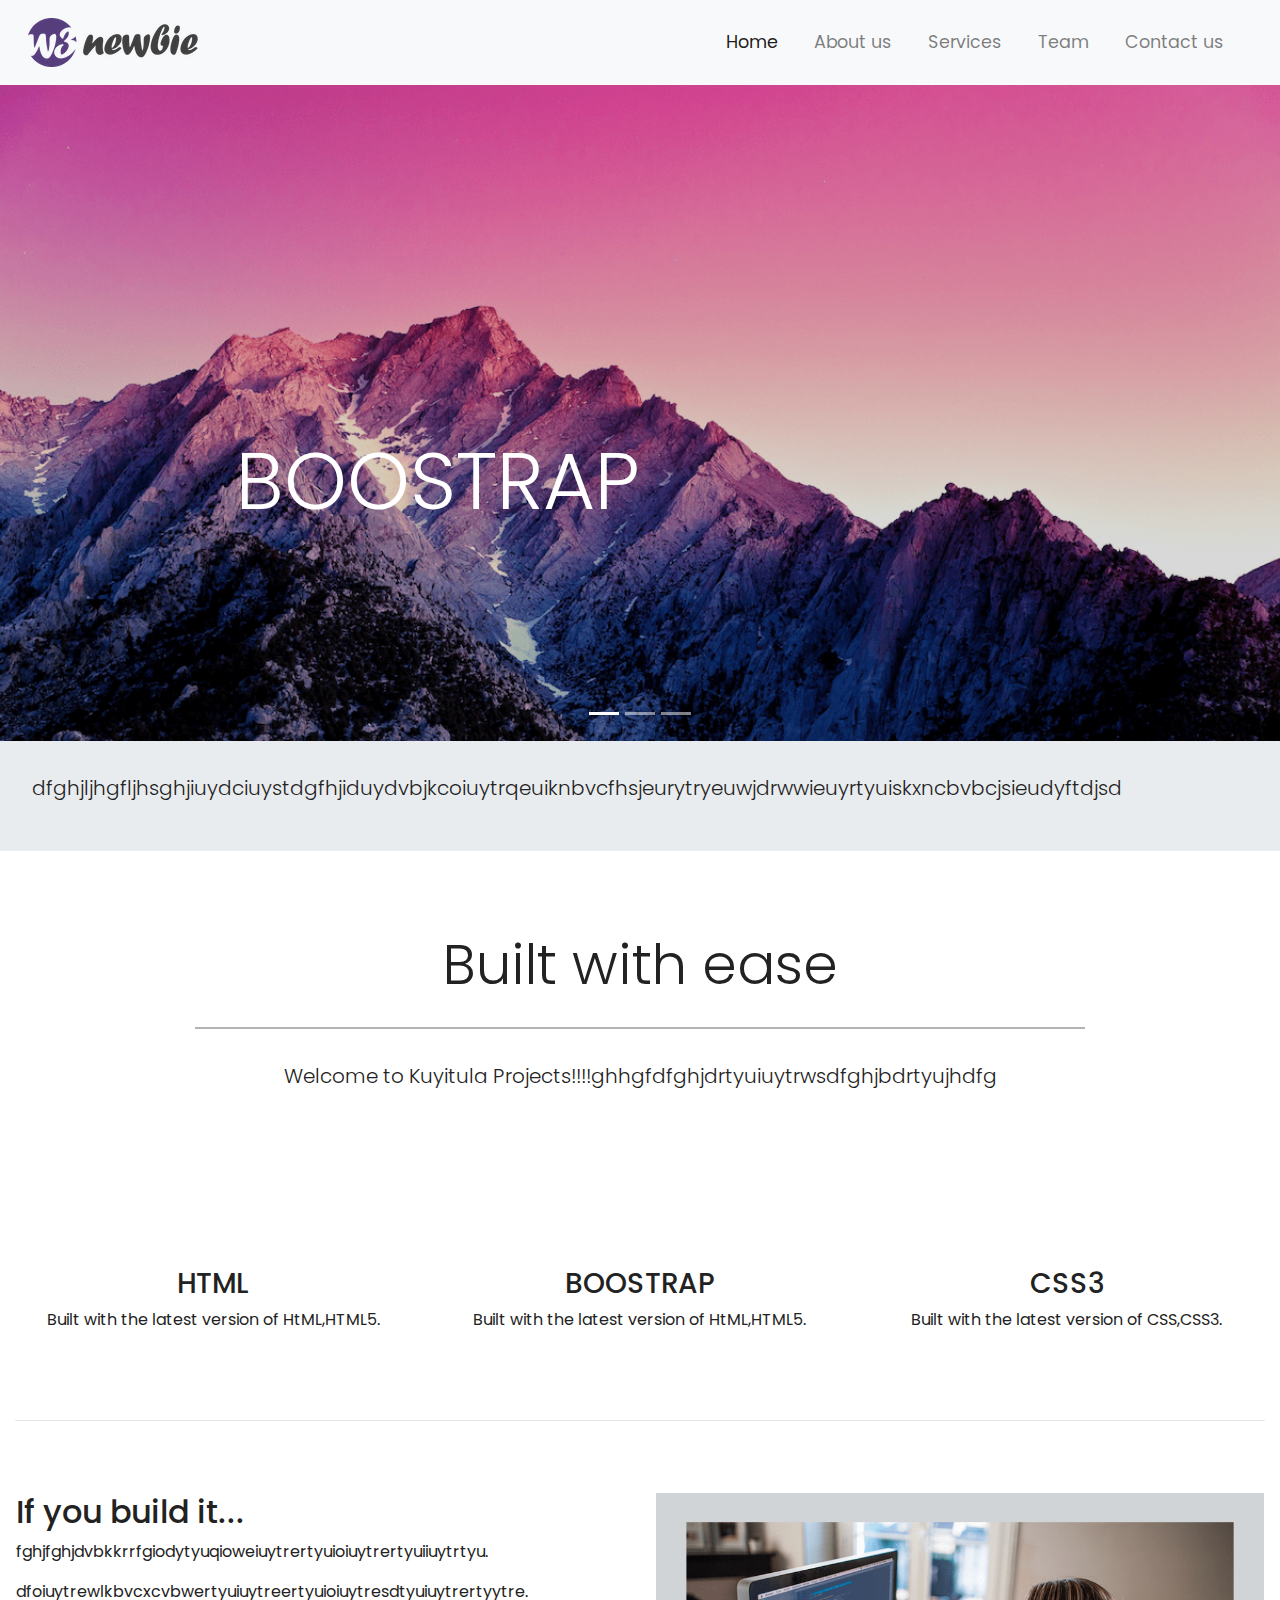
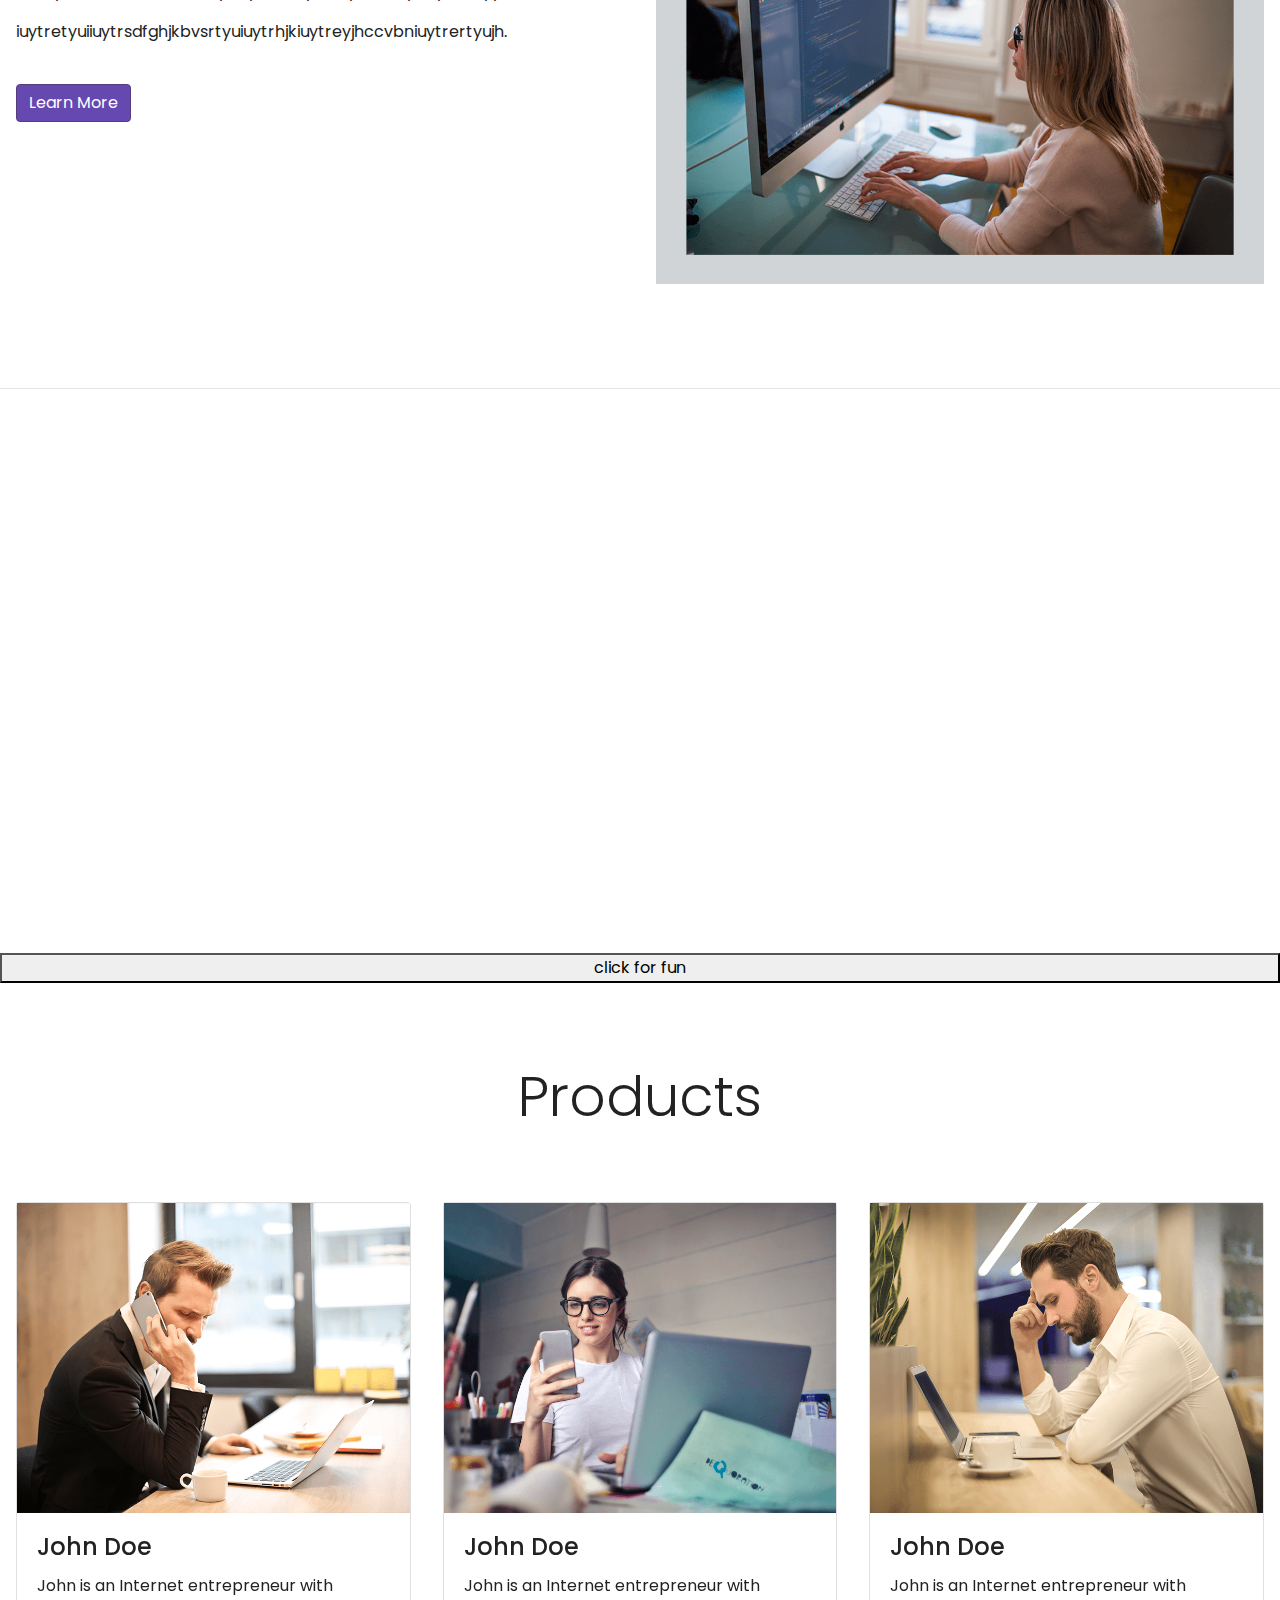
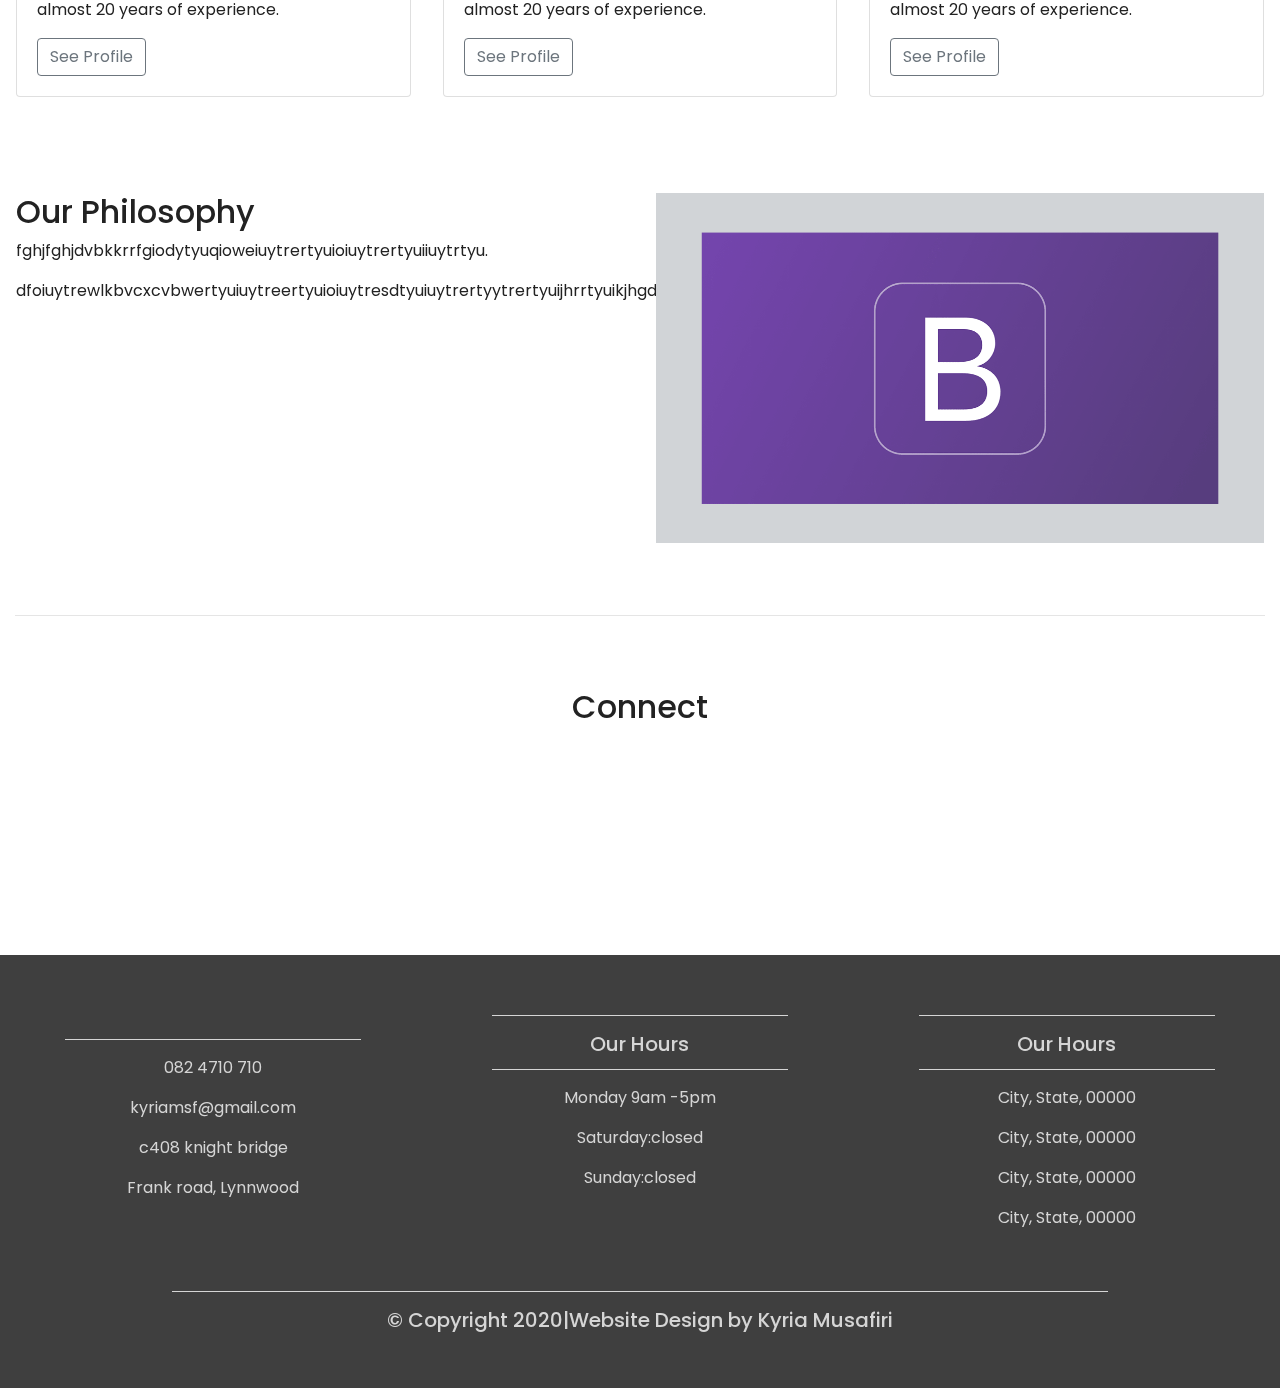
==== index.html @ a7807bbf "Initial commit" ====
<!DOCTYPE html>
<html lang="en">

<head>
    <meta charset="utf-8">
    <meta name="viewport" content="width=device-width, initial-scale=1">
    <title>Complete Bootstrap 4 Website Layout</title>
    <link rel="stylesheet" href="https://maxcdn.bootstrapcdn.com/bootstrap/4.0.0/css/bootstrap.min.css">
    <script src="https://ajax.googleapis.com/ajax/libs/jquery/3.3.1/jquery.min.js"></script>
    <script src="https://cdnjs.cloudflare.com/ajax/libs/popper.js/1.12.9/umd/popper.min.js"></script>
    <script src="https://maxcdn.bootstrapcdn.com/bootstrap/4.0.0/js/bootstrap.min.js"></script>
    <script src="https://use.fontawesome.com/releases/v5.0.8/js/all.js"></script>
    <link href="style.css" rel="stylesheet">
    <link rel="stylesheet" href="https://m.w3newbie.com/you-tube.css">
</head>

<body>

    <!-- Navigation -->
    <nav class="navbar navbar-expand-md navbar-light bg-light sticky-top">
        <div class="container-fluid">
            <a href="#" class="navbar-brand"><img src="img/logo.png"></a>
            <button class="navbar-toggler" type="button" data-toggle="collapse" data-target="#navbarResponsive">
                <span class="navbar-toggler-icon"></span>
            </button>
            <div class="collapse navbar-collapse" id="navbarResponsive">
                <ul class="navbar-nav ml-auto">
                    <li class="nav-item active">
                        <a href="#home" class="nav-link">Home</a>
                    </li>
                    <li class="nav-item">
                        <a href="#about" class="nav-link">About us</a>
                    </li>
                    <li class="nav-item">
                        <a href="#services" class="nav-link">Services</a>
                    </li>
                    <li class="nav-item">
                        <a href="#team" class="nav-link">Team</a>
                    </li>
                    <li class="nav-item">
                        <a href="#contact" class="nav-link">Contact us</a>
                    </li>
                </ul>
            </div>
        </div>
    </nav>

    <!--- Image Slider -->
    <div id="slides" class="carousel slide" data-ride="carousel" id="home">
        <ul class="carousel-indicators">
            <li data-target="#slides" data-slide-to="0" class="active"></li>
            <li data-target="#slides" data-slide-to="1"></li>
            <li data-target="#slides" data-slide-to="2"></li>
        </ul>
        <div class="carousel-inner">
            <div class="carousel-item active">
                <img src="img/background.png" alt="">
                <div class="carousel-caption text-right">
                    <h1 class="display-2">Boostrap</h1>
                </div>
            </div>
            <div class="carousel-item">
                <img src="img/background2.png" alt="">
            </div>
            <div class="carousel-item">
                <img src="img/background3.png" alt="">
            </div>
        </div>
    </div>

    <!--- Jumbotron -->
    <div id="" class="container-fluid">
        <div class="row jumbotron">
            <div class="col-xs-12 col-sm-12 col-md-9 col-lg-9 col-xl-10">
                <p class="lead">dfghjljhgfljhsghjiuydciuystdgfhjiduydvbjkcoiuytrqeuiknbvcfhsjeurytryeuwjdrwwieuyrtyuiskxncbvbcjsieudyftdjsd</p>
            </div>
        </div>
    </div>

    <!--- Welcome Section -->
    <div id="about" class="container-fluid padding">
        <div class="row welcome text-center">
            <div class="col-12">
                <h1 class="display-4">Built with ease</h1>
            </div>
            <hr>
            <div class="col-12">
                <p class="lead">Welcome to Kuyitula Projects!!!!ghhgfdfghjdrtyuiuytrwsdfghjbdrtyujhdfg</p>
            </div>
        </div>
    </div>

    <!--- Three Column Section -->
    <div id="services" class="container-fluid padding">
        <div class="row text-center padding">
            <div class="col-xs-12 col-sm-6 col-md-4">
                <i class="fas fa-code"></i>
                <h3>HTML</h3>
                <p>Built with the latest version of HtML,HTML5.</p>
            </div>
            <div class="col-xs-12 col-sm-6 col-md-4">
                <i class="fas fa-bold"></i>
                <h3>BOOSTRAP</h3>
                <p>Built with the latest version of HtML,HTML5.</p>
            </div>
            <div class="col-sm-12 col-md-4">
                <i class="fab fa-css3"></i>
                <h3>CSS3</h3>
                <p>Built with the latest version of CSS,CSS3.</p>
            </div>
        </div>
        <hr class="my-4">
    </div>

    <!--- Two Column Section -->
    <div class="container-fluid padding">
        <div class="row padding">
            <div class="col-md-12 col-lg-6">
                <h2>If you build it...</h2>
                <p>fghjfghjdvbkkrrfgiodytyuqioweiuytrertyuioiuytrertyuiiuytrtyu.</p>
                <p>dfoiuytrewlkbvcxcvbwertyuiuytreertyuioiuytresdtyuiuytrertyytre.</p>
                <p>iuytretyuiiuytrsdfghjkbvsrtyuiuytrhjkiuytreyjhccvbniuytrertyujh.</p>
                <br>
                <a href="#" class="btn btn-primary">Learn More</a>
            </div>
            <div class="col-lg-6">
                <img src="img/desk.png" alt="" class="img-fluid">
            </div>
        </div>
    </div>
    <hr class="my-4">
    <!--- Fixed background -->

    <figure>
        <div class="fixed-wrap">
            <div id="fixed">

            </div>
        </div>
    </figure>

    <!--- Emoji Section -->
    <button class="fun" data-toggle="collapse" data-target="#emoji">click for fun</button>
    <div id="emoji" class="collapse">
        <div class="container-fluid padding">
            <div class="row text-center">
                <div class="col-sm-6 col-md-3">
                    <img src="img/gif/panda.gif" alt="" class="gif">
                </div>
                <div class="col-sm-6 col-md-3">
                    <img src="img/gif/poo.gif" alt="" class="gif">
                </div>
                <div class="col-sm-6 col-md-3">
                    <img src="img/gif/unicorn.gif" alt="" class="gif">
                </div>
                <div class="col-sm-6 col-md-3">
                    <img src="img/gif/chicken.gif" alt="" class="gif">
                </div>
            </div>
        </div>
    </div>
    <!--- Meet the team -->
    <div class="container-fluid padding">
        <div class="row welcome text-center">
            <div class="col-12">
                <h1 class="display-4">Products</h1>
            </div>
        </div>
    </div>

    <!--- Cards -->
    <div class="container-fluid padding">
        <class class="row padding">
            <div class="col-md-4">
                <div class="card">
                    <img src="img/team1.png" alt="" class="card-imd-top">
                    <div class="card-body">
                        <h4 class="card-title">John Doe</h4>
                        <p class="cardtext">John is an Internet entrepreneur with almost 20 years of experience.</p>
                        <a href="#" class="btn btn-outline-secondary">See Profile</a>
                    </div>
                </div>
            </div>
            <div class="col-md-4">
                <div class="card">
                    <img src="img/team2.png" alt="" class="card-imd-top">
                    <div class="card-body">
                        <h4 class="card-title">John Doe</h4>
                        <p class="cardtext">John is an Internet entrepreneur with almost 20 years of experience.</p>
                        <a href="#" class="btn btn-outline-secondary">See Profile</a>
                    </div>
                </div>
            </div>
            <div class="col-md-4">
                <div class="card">
                    <img src="img/team3.png" alt="" class="card-imd-top">
                    <div class="card-body">
                        <h4 class="card-title">John Doe</h4>
                        <p class="cardtext">John is an Internet entrepreneur with almost 20 years of experience.</p>
                        <a href="#" class="btn btn-outline-secondary">See Profile</a>
                    </div>
                </div>
            </div>
        </class>
    </div>

    <!--- Two Column Section -->
    <div class="container-fluid padding">
        <div class="row padding">
            <div class="col-md-12 col-lg-6">
                <h2>Our Philosophy</h2>
                <p>fghjfghjdvbkkrrfgiodytyuqioweiuytrertyuioiuytrertyuiiuytrtyu.</p>
                <p>dfoiuytrewlkbvcxcvbwertyuiuytreertyuioiuytresdtyuiuytrertyytrertyuijhrrtyuikjhgdfghjkdfghjjhgfddjstyuuytrert.</p>
                <br>

            </div>
            <div class="col-lg-6">
                <img src="img/bootstrap2.png" alt="" class="img-fluid">
            </div>
        </div>
        <hr class="my-4">
    </div>


    <!--- Connect -->
    <div class="container-fluid padding">
        <div class="row text-center padding">
            <div class="col-12">
                <h2>Connect</h2>
            </div>
            <div class="col-12 social padding">

                <a href="#"><i class="fab fa-facebook"></i></a>
                <a href="#"><i class="fab fa-twitter"></i></a>
                <a href="#"><i class="fab fa-google-plus-g"></i></a>
                <a href="#"><i class="fab fa-instagram"></i></a>

            </div>
        </div>
    </div>

    <!--- Footer -->
    <footer>
        <div id="contact" class="container-fluid padding">
            <div class="row text-center">
                <div class="col-md-4">
                    <img src="logo2.png" alt="">
                    <hr class="light">
                    <p>082 4710 710</p>
                    <p>kyriamsf@gmail.com</p>
                    <p>c408 knight bridge</p>
                    <p>Frank road, Lynnwood</p>
                </div>
                <div class="col-md-4">
                    <hr class="light">
                    <h5>Our Hours</h5>
                    <hr class="light">
                    <p>Monday 9am -5pm</p>
                    <p>Saturday:closed</p>
                    <p>Sunday:closed</p>
                </div>

                <div class="col-md-4">
                    <hr class="light">
                    <h5>Our Hours</h5>
                    <hr class="light">
                    <p>City, State, 00000</p>
                    <p>City, State, 00000</p>
                    <p>City, State, 00000</p>
                    <p>City, State, 00000</p>
                </div>
                <div class="col-12">
                    <hr class="light">
                    <h5>&copy; Copyright 2020|Website Design by Kyria Musafiri</h5>
                </div>
            </div>
        </div>
    </footer>
</body>

</html>
---- style.css ----
@import url('https://fonts.googleapis.com/css?family=Poppins:400,500,700');
html,
body {
    height: 100%;
    width: 100;
    font-family: 'Poppins', sans-serif;
    color: #222;
}

.navbar {
    padding: .8rem;
}

.navbar-nav li {
    padding-right: 20px;
}

.nav-link {
    font-size: 1.1em !important;
}

.carousel-inner img {
    width: 100%;
    height: 100%;
}

.carousel-caption {
    position: absolute;
    top: 50%;
    transform: translate(-50%);
}

.carousel-caption h1 {
    font-size: 500%;
    text-transform: uppercase;
    text-shadow: 1px 1px 10x #000;
}

.carousel-caption h3 {
    font-size: 200%;
    font-weight: 500;
    text-shadow: 1px 1px 1px 10px#000;
    padding-bottom: 1rem;
}

.btn-primary {
    background-color: #6648b1;
    border: 1px solid#563d7c;
}

.btn-primary:hover {
    background-color: #563d7c;
    border: 1px solid#563d7c;
}

.jumbotron {
    padding: 1rem;
    border-radius: 0;
}

.padding {
    padding-bottom: 2rem;
}

.welcome {
    width: 75%;
    margin: 0 auto;
    padding-top: 2rem;
}

.welcome hr {
    border-top: 2px solid#b4b4b4;
    width: 95%;
    margin-top: .3em;
    margin-bottom: 1rem;
}

.fa-code {
    color: #e54d26;
}

.fa-bold {
    color: #563d7c;
}

.fa-css3 {
    color: #2163af;
}

.fa-code,
.fa-bold,
.fa-css3 {
    font-size: 4em;
    margin: 1rem;
}

.fun {
    width: 100%;
    margin-bottom: 2rem;
}

.gif {
    max-width: 100%;
}

.social a {
    font-size: 4.5em;
    padding: 3rem;
}

.fa-facebook {
    color: #3b5998;
}

.fa-twitter {
    color: 00aced;
}

.fa-google-plus-g {
    color: #dd4b39;
}

.fa-instagram {
    color: #517fa4;
}

.fa-youtube {
    color: #bb0000;
}


/*---Media Queries --*/

@media (max-width: 992px) {
    .social a {
        font-size: 4em;
        padding: 2rem;
    }
}

@media (max-width: 768px) {
    .carousel-caption {
        top: 45%;
    }
    .carousel-caption h1 {
        font-size: 350%;
    }
    .carousel-caption h3 {
        font-size: 140%;
        font-weight: 400;
        padding-bottom: .2rem;
    }
    .display-4 {
        font-size: 200%;
    }
    .social a {
        font-size: 2.5em;
        padding: 1.2rem;
    }
}

@media (max-width: 576px) {
    .carousel-caption {
        top: 40%;
    }
    .carousel-caption h1 {
        font-size: 250%;
    }
    .carousel-caption h3 {
        font-size: 110%;
    }
    .carousel-indicators {
        display: none;
    }
    .display-4 {
        font-size: 160%;
    }
    .social a {
        font-size: 2em;
        padding: .7rem;
    }
}


/*---Firefox Bug Fix --*/

.carousel-item {
    transition: -webkit-transform 0.5s ease;
    transition: transform 0.5s ease;
    transition: transform 0.5s ease, -webkit-transform 0.5s ease;
    -webkit-backface-visibility: visible;
    backface-visibility: visible;
}


/*--- Fixed Background Image --*/

figure {
    position: relative;
    width: 100%;
    height: 60%;
    margin: 0!important;
}

.fixed-wrap {
    clip: rect(0, auto, auto, 0);
    position: absolute;
    top: 0;
    left: 0;
    width: 100%;
    height: 100%;
}

#fixed {
    background-image: url('img/mac.png');
    position: fixed;
    display: block;
    top: 0;
    left: 0;
    width: 100%;
    height: 100%;
    background-size: cover;
    background-position: center center;
    -webkit-transform: translateZ(0);
    transform: translateZ(0);
    will-change: transform;
}


/*--- Bootstrap Padding Fix --*/

[class*="col-"] {
    padding: 1rem;
}

.fa-facebook:hover,
.fa-twitter:hover,
.fa-google-plus-g:hover,
.fa-instagram:hover,
.fa-youtube:hover {
    color: #d5d5d5;
}

footer {
    background-color: #3f3f3f;
    color: #d5d5d5;
    padding-top: 2rem;
}

hr.light {
    border-top: 1px solid #d5d5d5;
    width: 75%;
    margin-top: .8rem;
    margin-bottom: 1rem;
}

footer a {
    color: #d5d5d5
}

hr.light-100 {
    border-top: 1px solid #d5d5d5;
    width: 75%;
    margin-top: .8rem;
    margin-bottom: 1rem;
}


/*
Extra small (xs) devices (portrait phones, less than 576px)
No media query since this is the default in Bootstrap

Small (sm) devices (landscape phones, 576px and up)
@media (min-width: 576px) { ... }

Medium (md) devices (tablets, 768px and up)
@media (min-width: 768px) { ... }

Large (lg) devices (desktops, 992px and up)
@media (min-width: 992px) { ... }

Extra (xl) large devices (large desktops, 1200px and up)
@media (min-width: 1200px) { ... }
*/
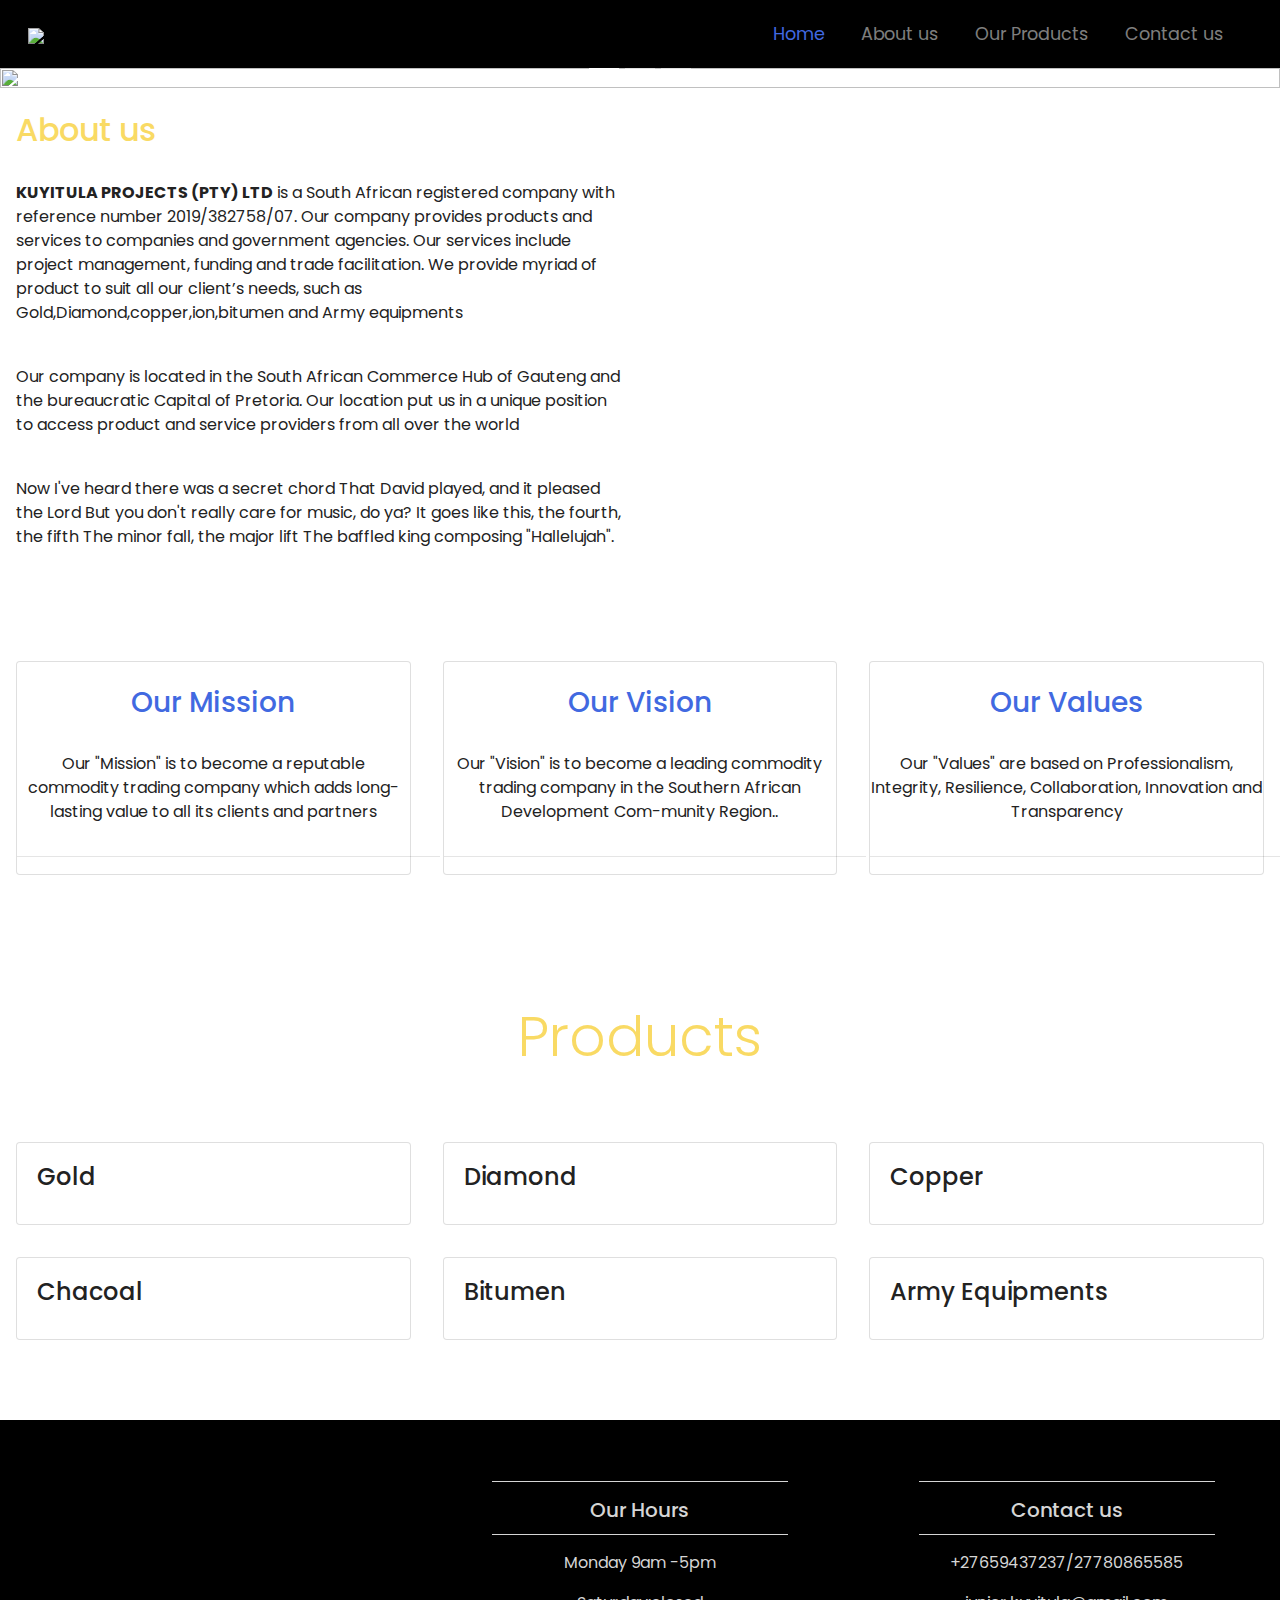
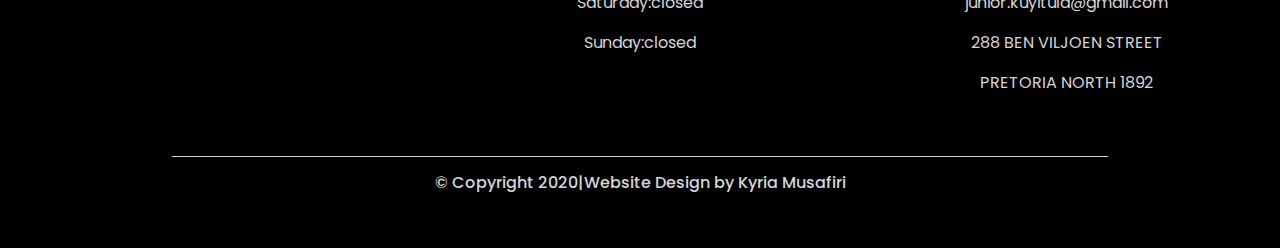
==== commit afab4672: "git push" ====
--- a/index.html
+++ b/index.html
@@ -17,25 +17,22 @@
 <body>
 
     <!-- Navigation -->
-    <nav class="navbar navbar-expand-md navbar-light bg-light sticky-top">
+    <nav class="navbar navbar-expand-md  navbar-dark sticky-top" id="k" >
         <div class="container-fluid">
-            <a href="#" class="navbar-brand"><img src="img/logo.png"></a>
+            <a href="#" class="navbar-brand"><img src="img/logo7.png"></a>
             <button class="navbar-toggler" type="button" data-toggle="collapse" data-target="#navbarResponsive">
                 <span class="navbar-toggler-icon"></span>
             </button>
             <div class="collapse navbar-collapse" id="navbarResponsive">
                 <ul class="navbar-nav ml-auto">
-                    <li class="nav-item active">
-                        <a href="#home" class="nav-link">Home</a>
+                    <li class="nav-item active" >
+                        <a href="#home" id="colo"class="nav-link">Home</a>
                     </li>
                     <li class="nav-item">
                         <a href="#about" class="nav-link">About us</a>
                     </li>
                     <li class="nav-item">
-                        <a href="#services" class="nav-link">Services</a>
-                    </li>
-                    <li class="nav-item">
-                        <a href="#team" class="nav-link">Team</a>
+                        <a href="#product" class="nav-link">Our Products</a>
                     </li>
                     <li class="nav-item">
                         <a href="#contact" class="nav-link">Contact us</a>
@@ -54,116 +51,86 @@
         </ul>
         <div class="carousel-inner">
             <div class="carousel-item active">
-                <img src="img/background.png" alt="">
-                <div class="carousel-caption text-right">
-                    <h1 class="display-2">Boostrap</h1>
-                </div>
+                <img src="img/b6.jpg" alt="">
             </div>
             <div class="carousel-item">
-                <img src="img/background2.png" alt="">
+                <img src="img/b8.jpg" alt="">
             </div>
             <div class="carousel-item">
-                <img src="img/background3.png" alt="">
-            </div>
-        </div>
-    </div>
-
-    <!--- Jumbotron -->
-    <div id="" class="container-fluid">
-        <div class="row jumbotron">
-            <div class="col-xs-12 col-sm-12 col-md-9 col-lg-9 col-xl-10">
-                <p class="lead">dfghjljhgfljhsghjiuydciuystdgfhjiduydvbjkcoiuytrqeuiknbvcfhsjeurytryeuwjdrwwieuyrtyuiskxncbvbcjsieudyftdjsd</p>
-            </div>
-        </div>
-    </div>
-
-    <!--- Welcome Section -->
-    <div id="about" class="container-fluid padding">
+                <img src="img/b11.png" alt="">
+            </div>
+        </div>
+    </div>
+
+
+    <!--- Three Column Section -->
+
+    <!--- Two Column Section -->
+    <div class="container-fluid padding" id="about">
+        <div class="row padding">
+            <div class="col-md-12 col-lg-6">
+                <h2>About us</h2>
+                <br>
+                <p><strong>KUYITULA PROJECTS (PTY) LTD</strong>  is a South African registered company with reference number
+2019/382758/07. Our company provides products and services to companies and government agencies. Our services include
+project management, funding and trade facilitation. We provide myriad of product to suit all our client’s
+needs, such as Gold,Diamond,copper,ion,bitumen and Army equipments </p>
+                <br>
+                <p>Our company is located in the South African Commerce Hub of Gauteng and the bureaucratic Capital of
+Pretoria. Our location put us in a unique position to access product and service providers from all over
+the world</p>
+                <br>
+                <p>Now I've heard there was a secret chord
+That David played, and it pleased the Lord
+But you don't really care for music, do ya?
+It goes like this, the fourth, the fifth
+The minor fall, the major lift
+The baffled king composing "Hallelujah".</p>
+            </div>
+            <div class="col-lg-6">
+                <img src="img/team.png" alt="" class="img-fluid">
+            </div>
+        </div>
+    </div>
+    <div  class="container-fluid padding">
+        <div class="row text-center padding">
+            <div class="col-xs-12 col-sm-6 col-md-4">
+                    <div class="card">
+                           <br>
+                <h3>Our Mission</h3>
+                           <br>
+                <p>Our "Mission" is to become a reputable commodity trading company which adds long-lasting value to all its clients and partners</p>
+            <hr class="col">
+                    </div>
+            </div>
+            <div class="col-xs-12 col-sm-6 col-md-4">
+                <div class="card">
+                    <br>
+                <h3>Our Vision</h3>
+   <br>
+                <p>Our "Vision" is to become a leading commodity trading company in the Southern African Development Com-munity Region..</p>
+                    <hr class="col">
+
+            </div>
+                 </div>
+            <div class="col-sm-12 col-md-4">
+                <div class="card">
+                       <br>
+                <h3>Our Values</h3>
+                       <br>
+                <p>Our "Values" are based on Professionalism, Integrity, Resilience, Collaboration, Innovation and Transparency</p>
+                    <hr class="col">
+            </div>
+                 </div>
+        </div>
+    </div>
+    <!--- Fixed background -->
+
+    <!--- Meet the team -->
+    <div class="container-fluid padding" id="product">
         <div class="row welcome text-center">
             <div class="col-12">
-                <h1 class="display-4">Built with ease</h1>
-            </div>
-            <hr>
-            <div class="col-12">
-                <p class="lead">Welcome to Kuyitula Projects!!!!ghhgfdfghjdrtyuiuytrwsdfghjbdrtyujhdfg</p>
-            </div>
-        </div>
-    </div>
-
-    <!--- Three Column Section -->
-    <div id="services" class="container-fluid padding">
-        <div class="row text-center padding">
-            <div class="col-xs-12 col-sm-6 col-md-4">
-                <i class="fas fa-code"></i>
-                <h3>HTML</h3>
-                <p>Built with the latest version of HtML,HTML5.</p>
-            </div>
-            <div class="col-xs-12 col-sm-6 col-md-4">
-                <i class="fas fa-bold"></i>
-                <h3>BOOSTRAP</h3>
-                <p>Built with the latest version of HtML,HTML5.</p>
-            </div>
-            <div class="col-sm-12 col-md-4">
-                <i class="fab fa-css3"></i>
-                <h3>CSS3</h3>
-                <p>Built with the latest version of CSS,CSS3.</p>
-            </div>
-        </div>
-        <hr class="my-4">
-    </div>
-
-    <!--- Two Column Section -->
-    <div class="container-fluid padding">
-        <div class="row padding">
-            <div class="col-md-12 col-lg-6">
-                <h2>If you build it...</h2>
-                <p>fghjfghjdvbkkrrfgiodytyuqioweiuytrertyuioiuytrertyuiiuytrtyu.</p>
-                <p>dfoiuytrewlkbvcxcvbwertyuiuytreertyuioiuytresdtyuiuytrertyytre.</p>
-                <p>iuytretyuiiuytrsdfghjkbvsrtyuiuytrhjkiuytreyjhccvbniuytrertyujh.</p>
-                <br>
-                <a href="#" class="btn btn-primary">Learn More</a>
-            </div>
-            <div class="col-lg-6">
-                <img src="img/desk.png" alt="" class="img-fluid">
-            </div>
-        </div>
-    </div>
-    <hr class="my-4">
-    <!--- Fixed background -->
-
-    <figure>
-        <div class="fixed-wrap">
-            <div id="fixed">
-
-            </div>
-        </div>
-    </figure>
-
-    <!--- Emoji Section -->
-    <button class="fun" data-toggle="collapse" data-target="#emoji">click for fun</button>
-    <div id="emoji" class="collapse">
-        <div class="container-fluid padding">
-            <div class="row text-center">
-                <div class="col-sm-6 col-md-3">
-                    <img src="img/gif/panda.gif" alt="" class="gif">
-                </div>
-                <div class="col-sm-6 col-md-3">
-                    <img src="img/gif/poo.gif" alt="" class="gif">
-                </div>
-                <div class="col-sm-6 col-md-3">
-                    <img src="img/gif/unicorn.gif" alt="" class="gif">
-                </div>
-                <div class="col-sm-6 col-md-3">
-                    <img src="img/gif/chicken.gif" alt="" class="gif">
-                </div>
-            </div>
-        </div>
-    </div>
-    <!--- Meet the team -->
-    <div class="container-fluid padding">
-        <div class="row welcome text-center">
-            <div class="col-12">
-                <h1 class="display-4">Products</h1>
+                <h3 class="display-4">Products</h3>
             </div>
         </div>
     </div>
@@ -173,70 +140,53 @@
         <class class="row padding">
             <div class="col-md-4">
                 <div class="card">
-                    <img src="img/team1.png" alt="" class="card-imd-top">
-                    <div class="card-body">
-                        <h4 class="card-title">John Doe</h4>
-                        <p class="cardtext">John is an Internet entrepreneur with almost 20 years of experience.</p>
-                        <a href="#" class="btn btn-outline-secondary">See Profile</a>
-                    </div>
-                </div>
-            </div>
-            <div class="col-md-4">
-                <div class="card">
-                    <img src="img/team2.png" alt="" class="card-imd-top">
-                    <div class="card-body">
-                        <h4 class="card-title">John Doe</h4>
-                        <p class="cardtext">John is an Internet entrepreneur with almost 20 years of experience.</p>
-                        <a href="#" class="btn btn-outline-secondary">See Profile</a>
-                    </div>
-                </div>
-            </div>
-            <div class="col-md-4">
-                <div class="card">
-                    <img src="img/team3.png" alt="" class="card-imd-top">
-                    <div class="card-body">
-                        <h4 class="card-title">John Doe</h4>
-                        <p class="cardtext">John is an Internet entrepreneur with almost 20 years of experience.</p>
-                        <a href="#" class="btn btn-outline-secondary">See Profile</a>
+                    <img src="img/gold.jpg" alt="" class="card-imd-top">
+                    <div class="card-body">
+                        <h4 class="card-title">Gold</h4>
+                    </div>
+                </div>
+            </div>
+            <div class="col-md-4">
+                <div class="card">
+                    <img src="img/diamond1.jpg" alt="" class="card-imd-top">
+                    <div class="card-body">
+                        <h4 class="card-title">Diamond</h4>
+                    </div>
+                </div>
+            </div>
+            <div class="col-md-4">
+                <div class="card">
+                    <img src="img/copper1.jpg" alt="" class="card-imd-top">
+                    <div class="card-body">
+                        <h4 class="card-title">Copper</h4>
+                    </div>
+                </div>
+            </div>
+            <div class="col-md-4">
+                <div class="card">
+                    <img src="img/chacoal1.jpg" alt="" class="card-imd-top">
+                    <div class="card-body">
+                        <h4 class="card-title">Chacoal</h4>
+                    </div>
+                </div>
+            </div>
+            <div class="col-md-4">
+                <div class="card">
+                    <img src="img/bitume1.jpg" alt="" class="card-imd-top">
+                    <div class="card-body">
+                        <h4 class="card-title">Bitumen</h4>
+                    </div>
+                </div>
+            </div>
+            <div class="col-md-4">
+                <div class="card">
+                    <img src="img/army6.png" alt="" class="card-imd-top">
+                    <div class="card-body">
+                        <h4 class="card-title">Army Equipments</h4>
                     </div>
                 </div>
             </div>
         </class>
-    </div>
-
-    <!--- Two Column Section -->
-    <div class="container-fluid padding">
-        <div class="row padding">
-            <div class="col-md-12 col-lg-6">
-                <h2>Our Philosophy</h2>
-                <p>fghjfghjdvbkkrrfgiodytyuqioweiuytrertyuioiuytrertyuiiuytrtyu.</p>
-                <p>dfoiuytrewlkbvcxcvbwertyuiuytreertyuioiuytresdtyuiuytrertyytrertyuijhrrtyuikjhgdfghjkdfghjjhgfddjstyuuytrert.</p>
-                <br>
-
-            </div>
-            <div class="col-lg-6">
-                <img src="img/bootstrap2.png" alt="" class="img-fluid">
-            </div>
-        </div>
-        <hr class="my-4">
-    </div>
-
-
-    <!--- Connect -->
-    <div class="container-fluid padding">
-        <div class="row text-center padding">
-            <div class="col-12">
-                <h2>Connect</h2>
-            </div>
-            <div class="col-12 social padding">
-
-                <a href="#"><i class="fab fa-facebook"></i></a>
-                <a href="#"><i class="fab fa-twitter"></i></a>
-                <a href="#"><i class="fab fa-google-plus-g"></i></a>
-                <a href="#"><i class="fab fa-instagram"></i></a>
-
-            </div>
-        </div>
     </div>
 
     <!--- Footer -->
@@ -244,12 +194,10 @@
         <div id="contact" class="container-fluid padding">
             <div class="row text-center">
                 <div class="col-md-4">
-                    <img src="logo2.png" alt="">
-                    <hr class="light">
-                    <p>082 4710 710</p>
-                    <p>kyriamsf@gmail.com</p>
-                    <p>c408 knight bridge</p>
-                    <p>Frank road, Lynnwood</p>
+             <img src="img/logo7.png" alt="">
+
+
+
                 </div>
                 <div class="col-md-4">
                     <hr class="light">
@@ -262,16 +210,17 @@
 
                 <div class="col-md-4">
                     <hr class="light">
-                    <h5>Our Hours</h5>
-                    <hr class="light">
-                    <p>City, State, 00000</p>
-                    <p>City, State, 00000</p>
-                    <p>City, State, 00000</p>
-                    <p>City, State, 00000</p>
+                    <h5>Contact us</h5>
+                    <hr class="light">
+                    <p>+27659437237/27780865585</p>
+                    <p>junior.kuyitula@gmail.com</p>
+                    <p>288 BEN VILJOEN STREET</p>
+                    <p>PRETORIA NORTH 1892</p>
+
                 </div>
                 <div class="col-12">
                     <hr class="light">
-                    <h5>&copy; Copyright 2020|Website Design by Kyria Musafiri</h5>
+                    <h6>&copy; Copyright 2020|Website Design by Kyria Musafiri</h6>
                 </div>
             </div>
         </div>
--- a/style.css
+++ b/style.css
@@ -17,7 +17,16 @@
 
 .nav-link {
     font-size: 1.1em !important;
-}
+    color:white;
+}
+.nav-link.active,
+.nav-link:hover{
+color:#f9da64}
+
+#colo{
+color:#4169E1;
+}
+
 
 .carousel-inner img {
     width: 100%;
@@ -43,15 +52,6 @@
     padding-bottom: 1rem;
 }
 
-.btn-primary {
-    background-color: #6648b1;
-    border: 1px solid#563d7c;
-}
-
-.btn-primary:hover {
-    background-color: #563d7c;
-    border: 1px solid#563d7c;
-}
 
 .jumbotron {
     padding: 1rem;
@@ -242,7 +242,7 @@
 }
 
 footer {
-    background-color: #3f3f3f;
+    background-color:black;
     color: #d5d5d5;
     padding-top: 2rem;
 }
@@ -265,7 +265,28 @@
     margin-bottom: 1rem;
 }
 
-
+.card h3{
+color:	#4169E1;
+}
+#k{
+background-color:black;
+}
+.nav-item{
+color:white;
+}
+.col-md-12 h2{
+color:#f9da64;
+}
+.f{
+background-color:#f9da64;
+}
+.display-4{
+color:#f9da64;
+}
+.navbar-toggler-icon{
+background color:white;
+}
+.navbar-toggler { border-color: #008000; }
 /*
 Extra small (xs) devices (portrait phones, less than 576px)
 No media query since this is the default in Bootstrap
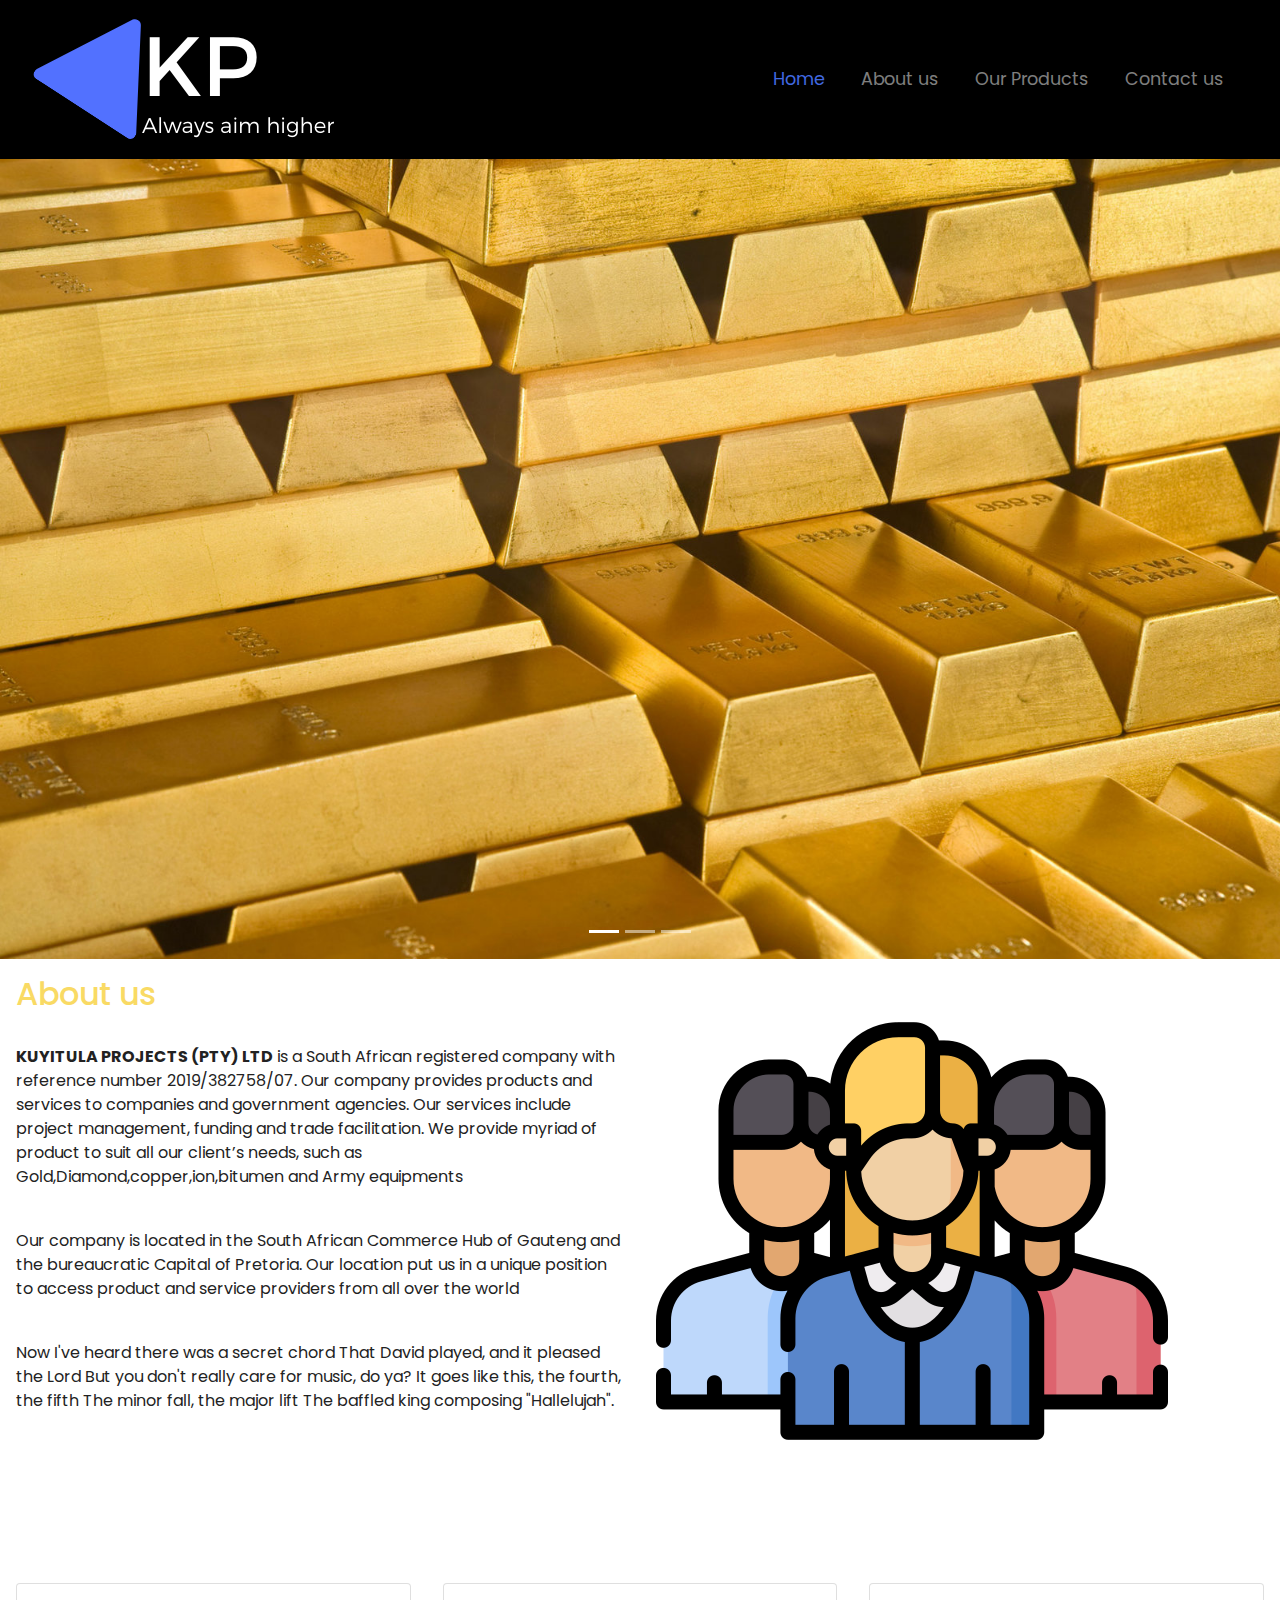
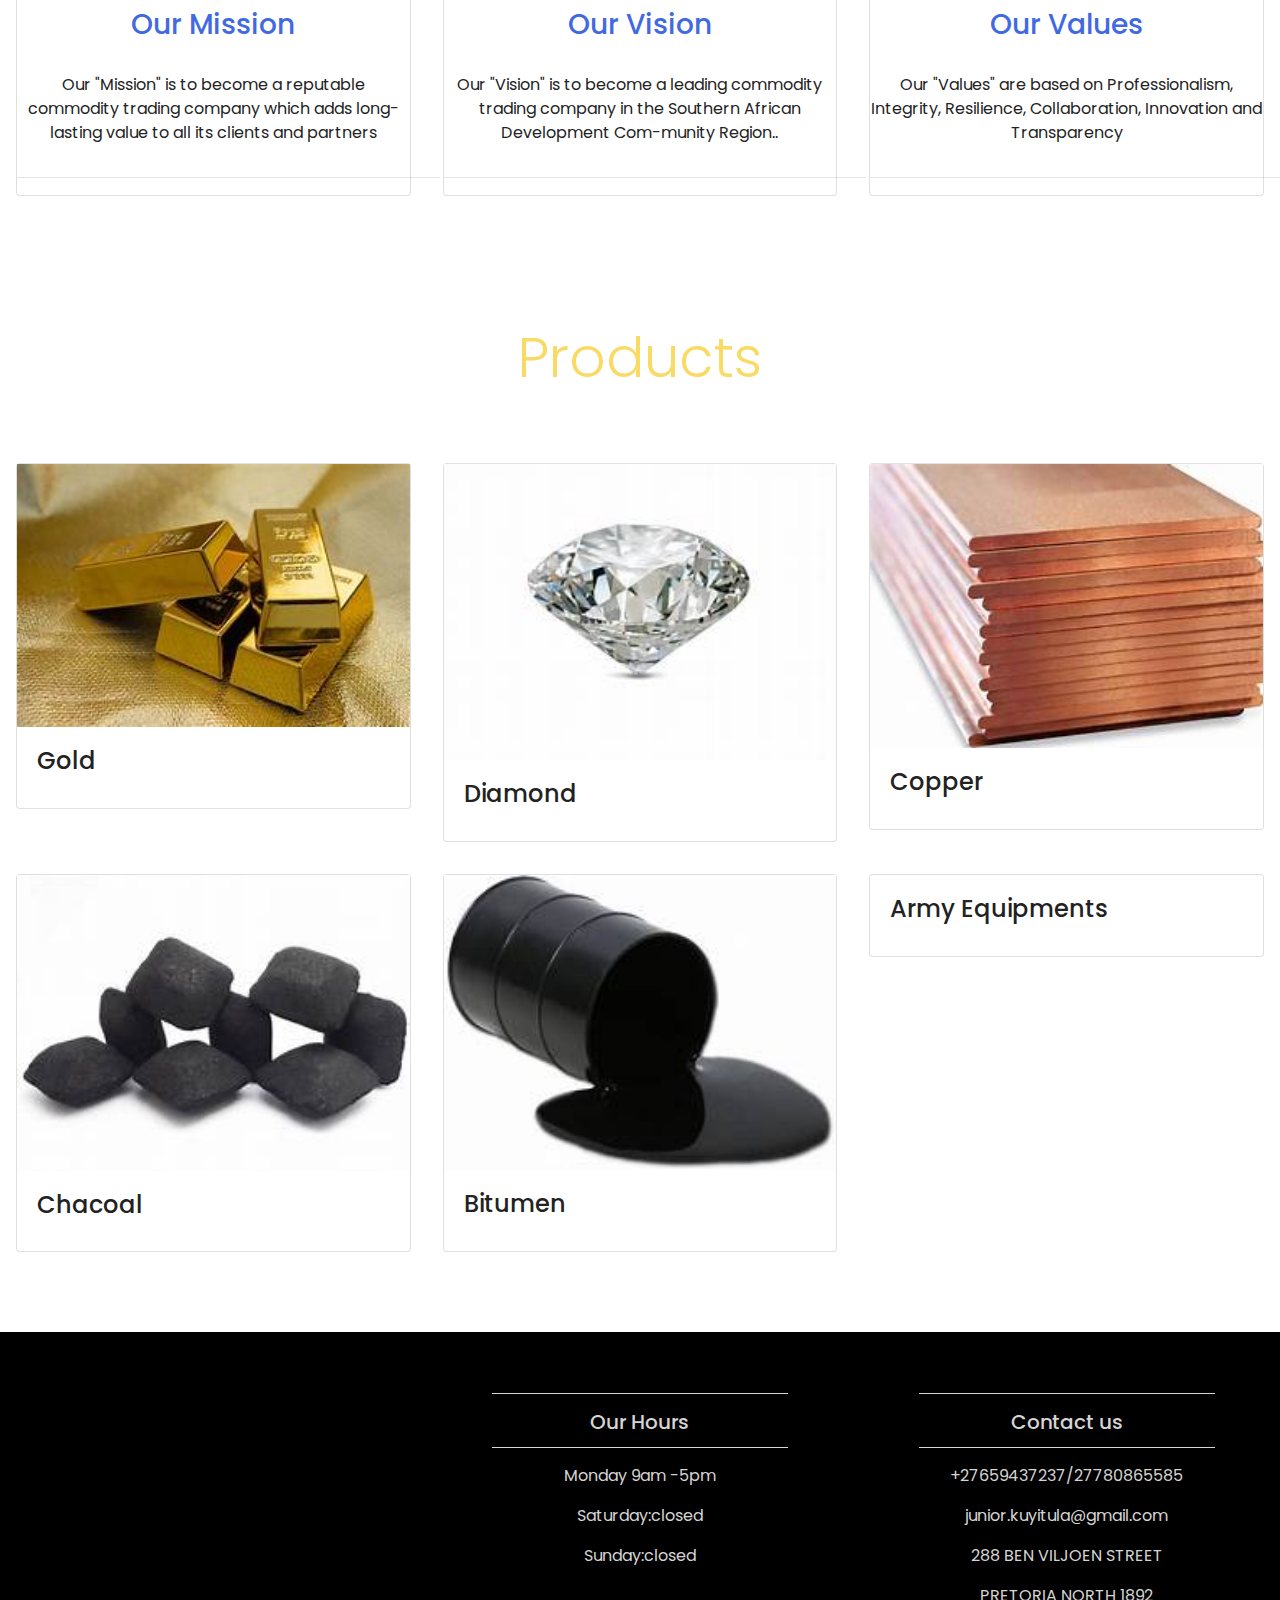
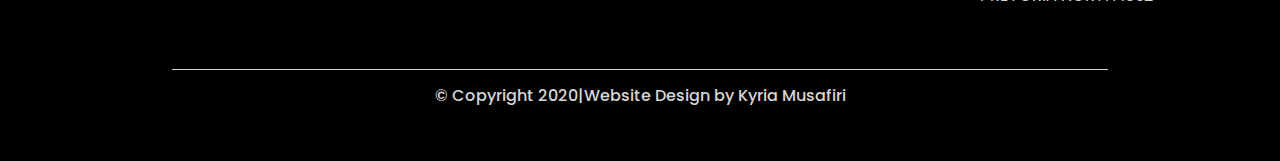
==== commit f30330c5: "first commit" ====
--- a/index.html
+++ b/index.html
@@ -19,7 +19,7 @@
     <!-- Navigation -->
     <nav class="navbar navbar-expand-md  navbar-dark sticky-top" id="k" >
         <div class="container-fluid">
-            <a href="#" class="navbar-brand"><img src="img/logo7.png"></a>
+            <a href="#" class="navbar-brand"><img src="img/logo7.PNG"></a>
             <button class="navbar-toggler" type="button" data-toggle="collapse" data-target="#navbarResponsive">
                 <span class="navbar-toggler-icon"></span>
             </button>
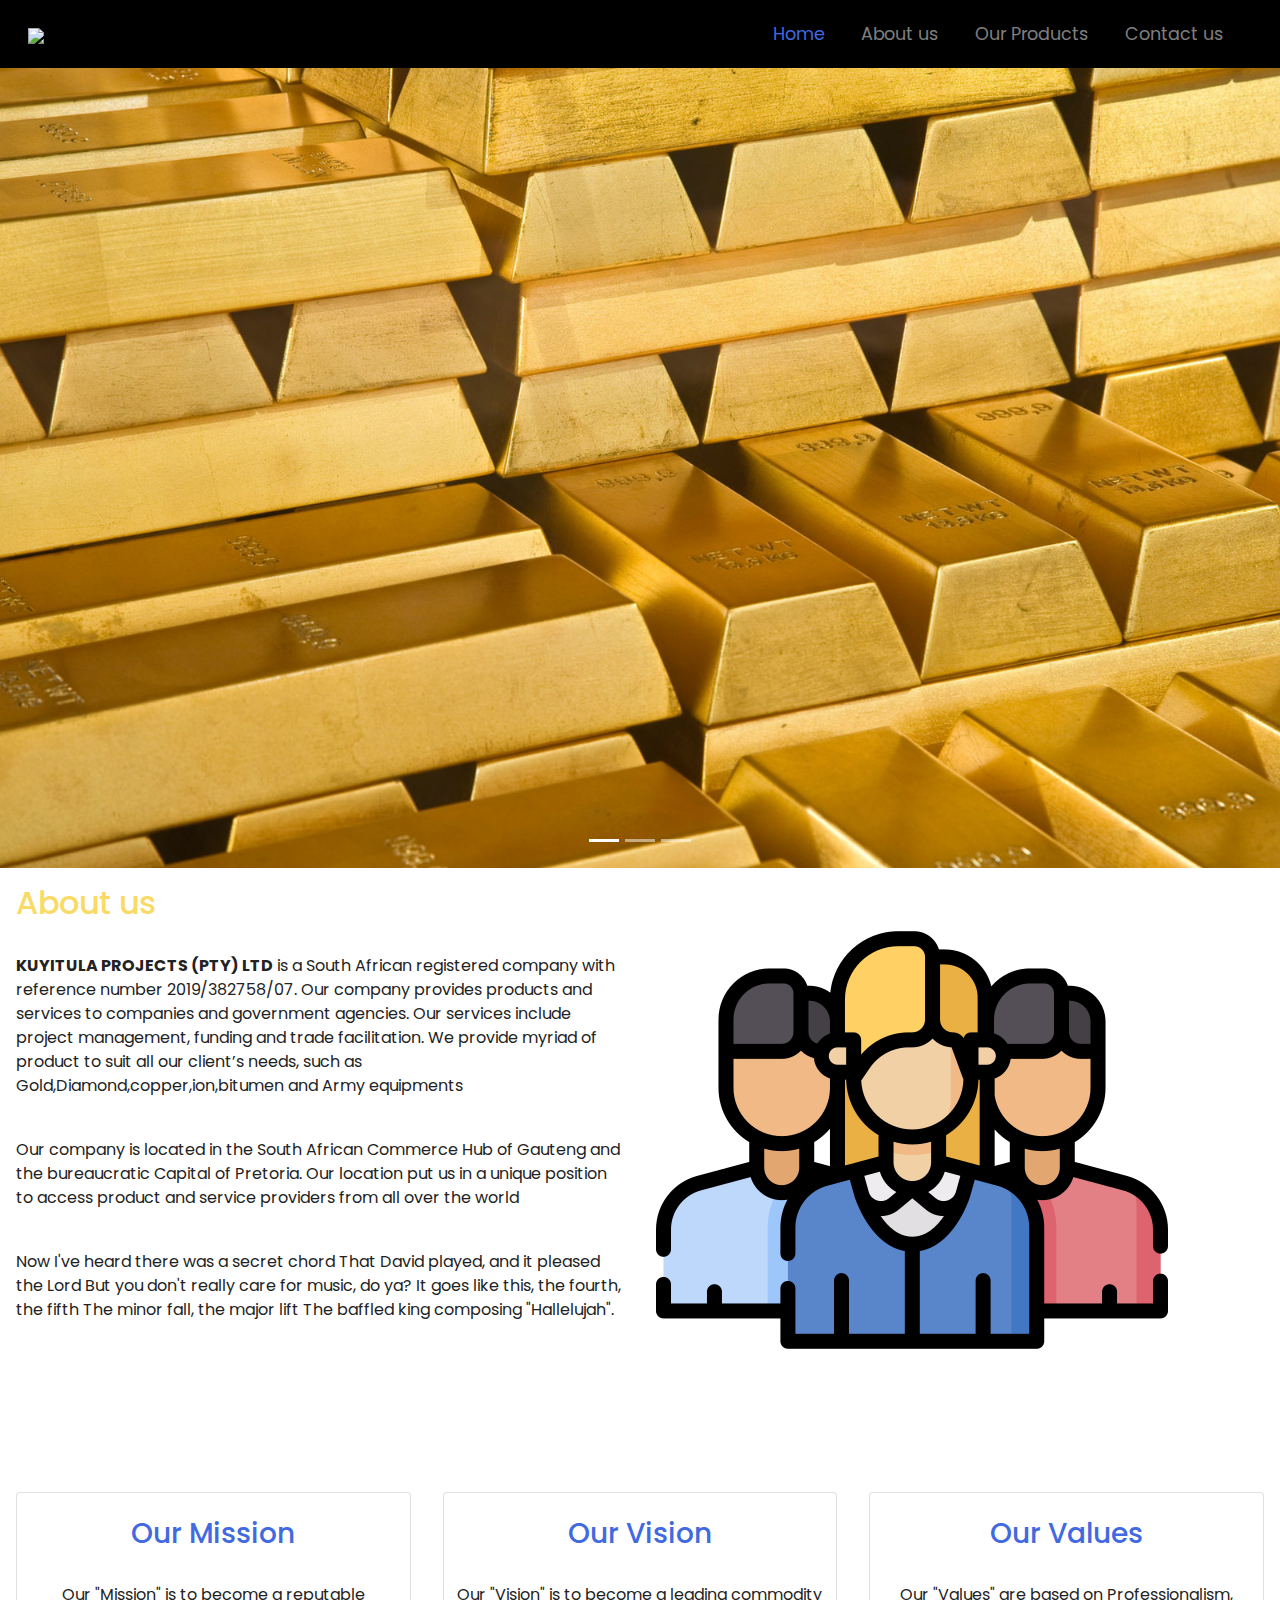
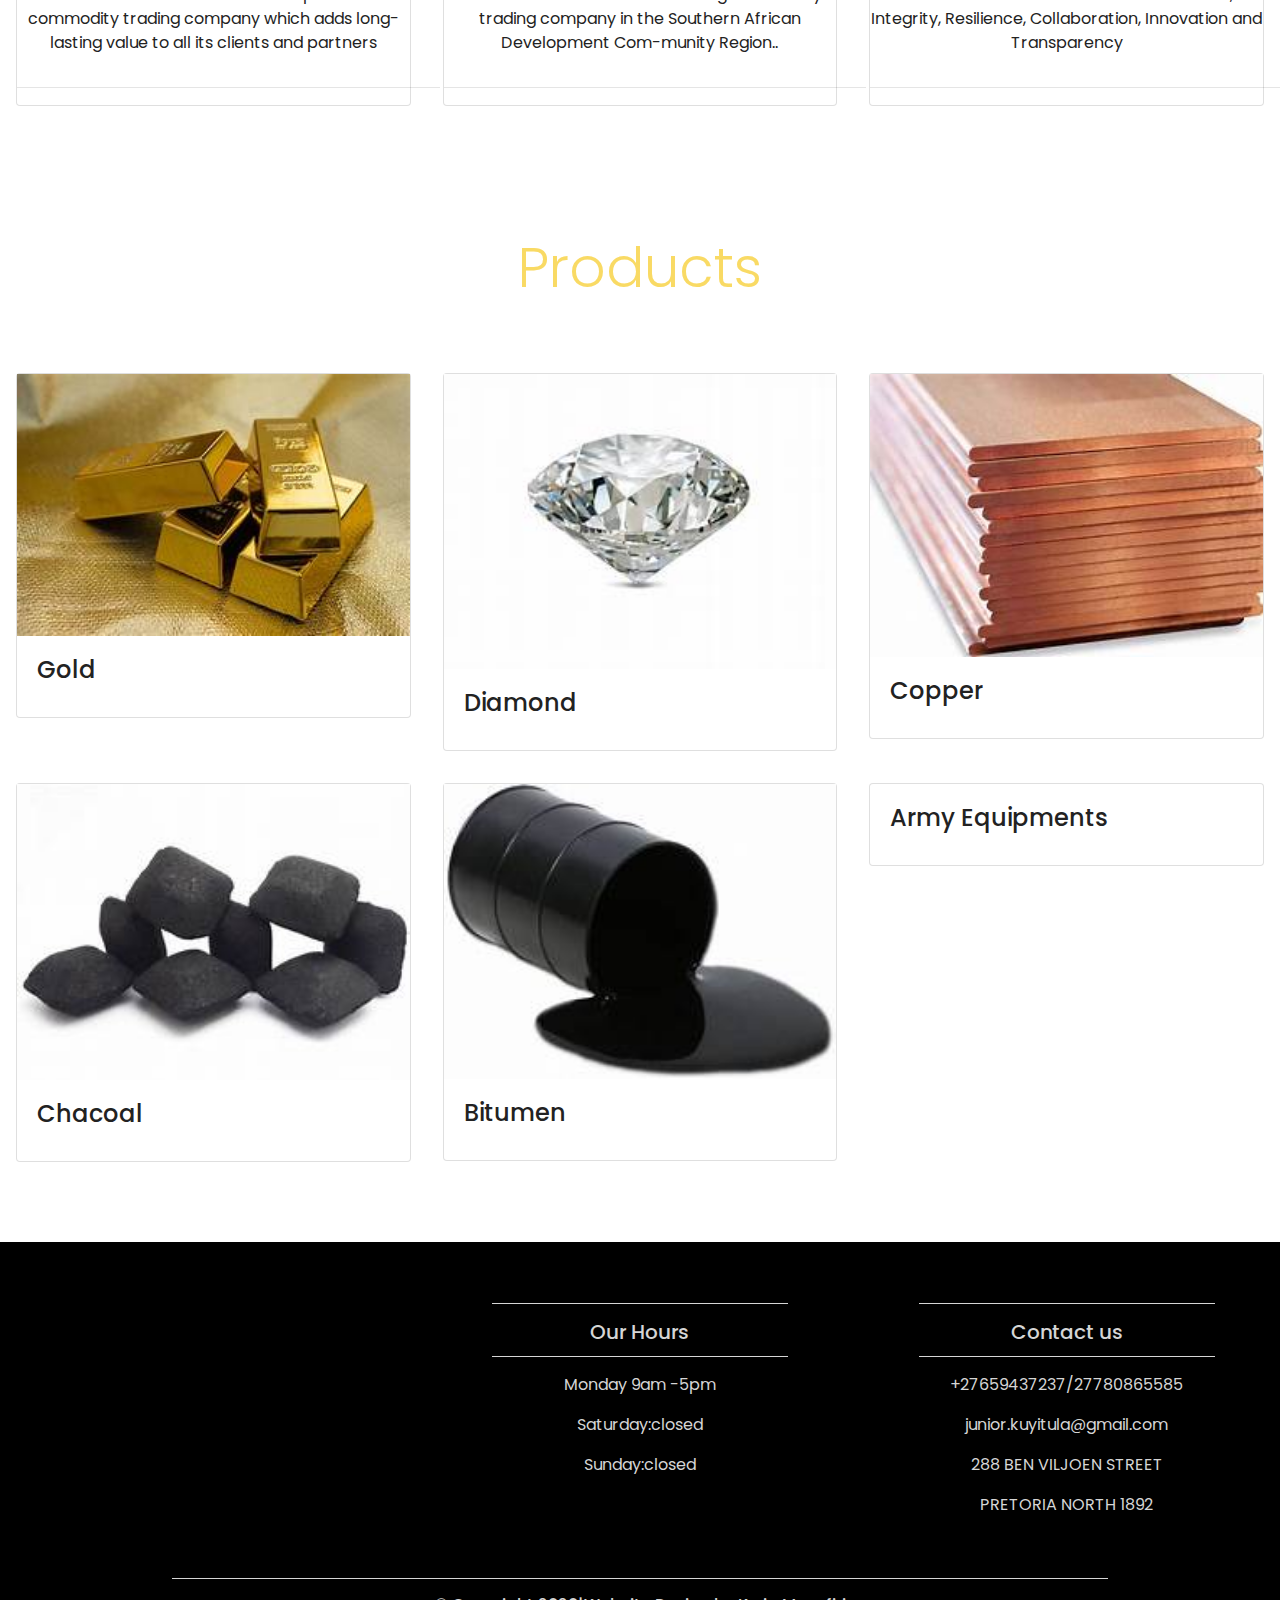
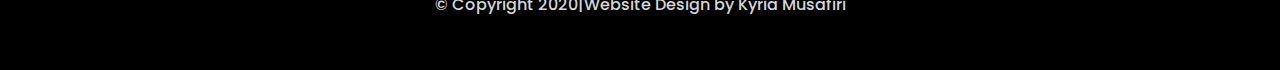
==== commit beeb83e9: "first commit" ====
--- a/index.html
+++ b/index.html
@@ -19,7 +19,7 @@
     <!-- Navigation -->
     <nav class="navbar navbar-expand-md  navbar-dark sticky-top" id="k" >
         <div class="container-fluid">
-            <a href="#" class="navbar-brand"><img src="img/logo7.PNG"></a>
+            <a href="#" class="navbar-brand"><img src="img/logo.PNG"></a>
             <button class="navbar-toggler" type="button" data-toggle="collapse" data-target="#navbarResponsive">
                 <span class="navbar-toggler-icon"></span>
             </button>
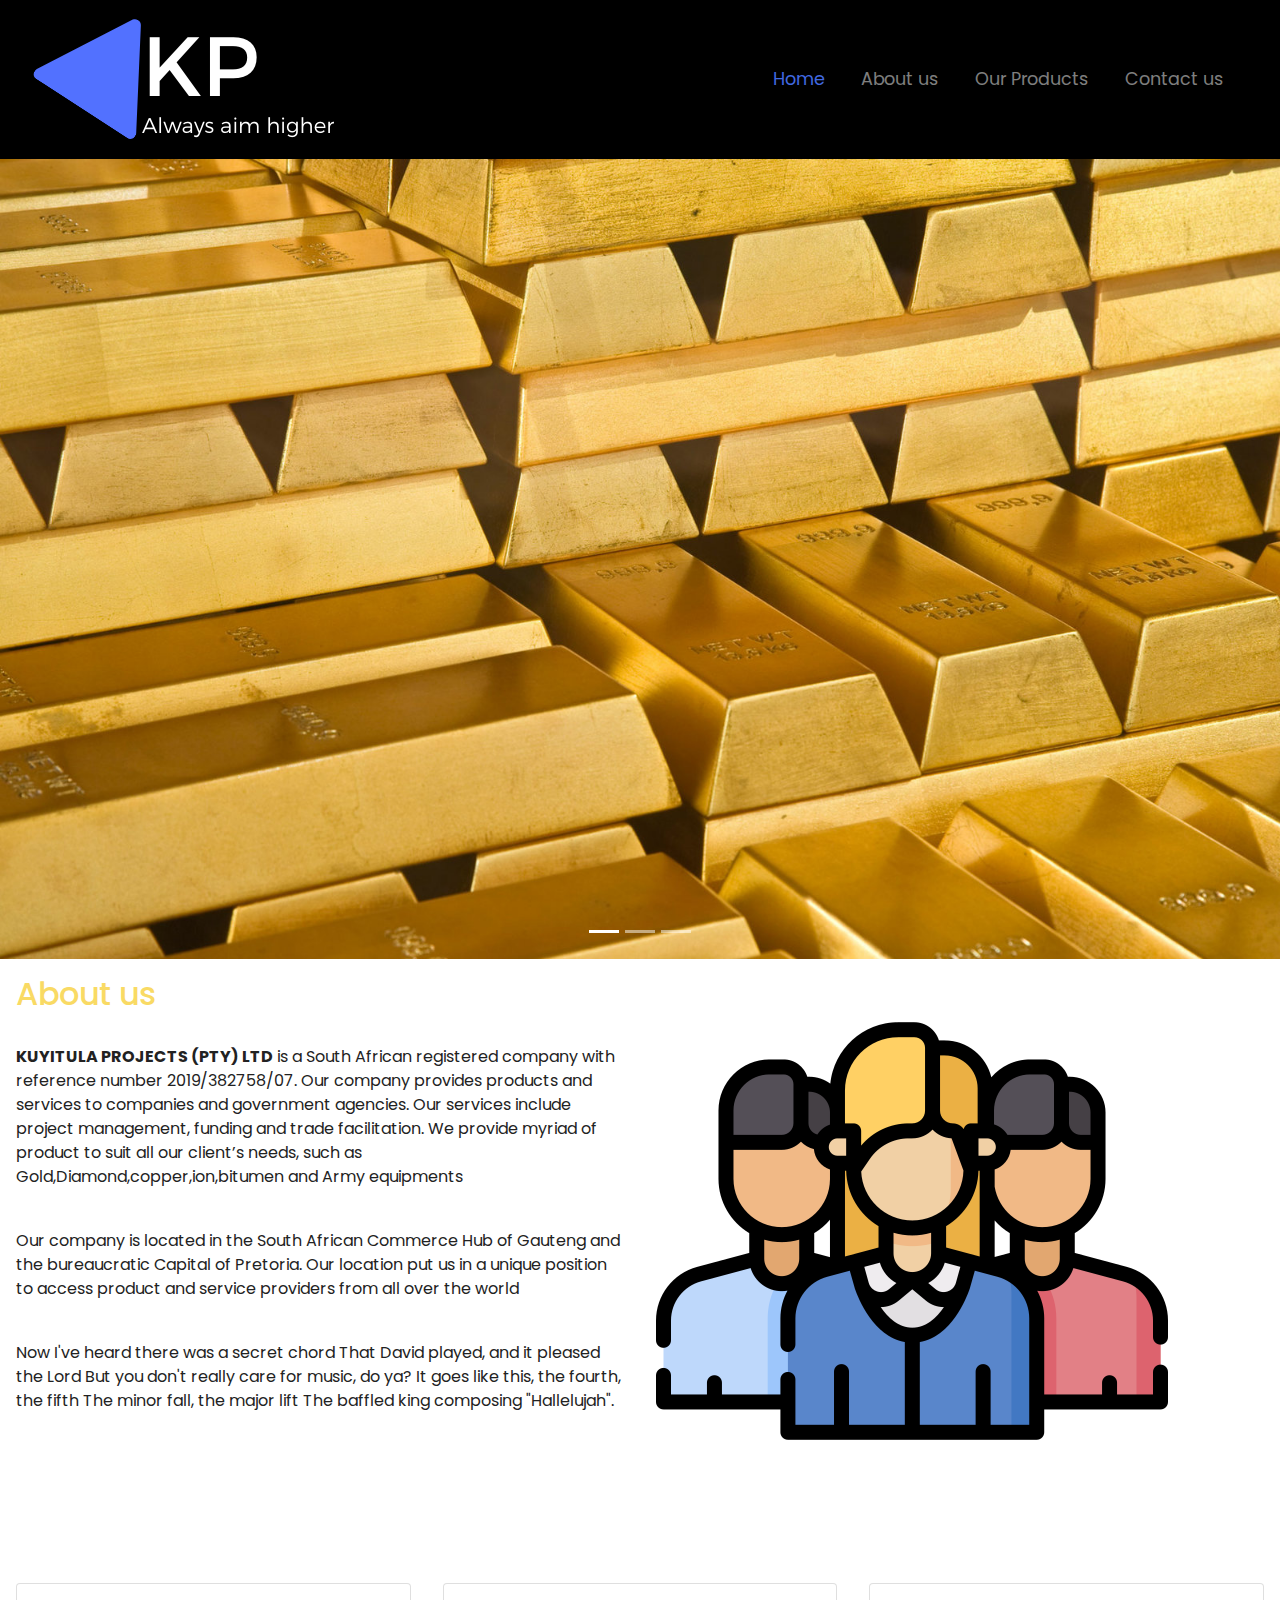
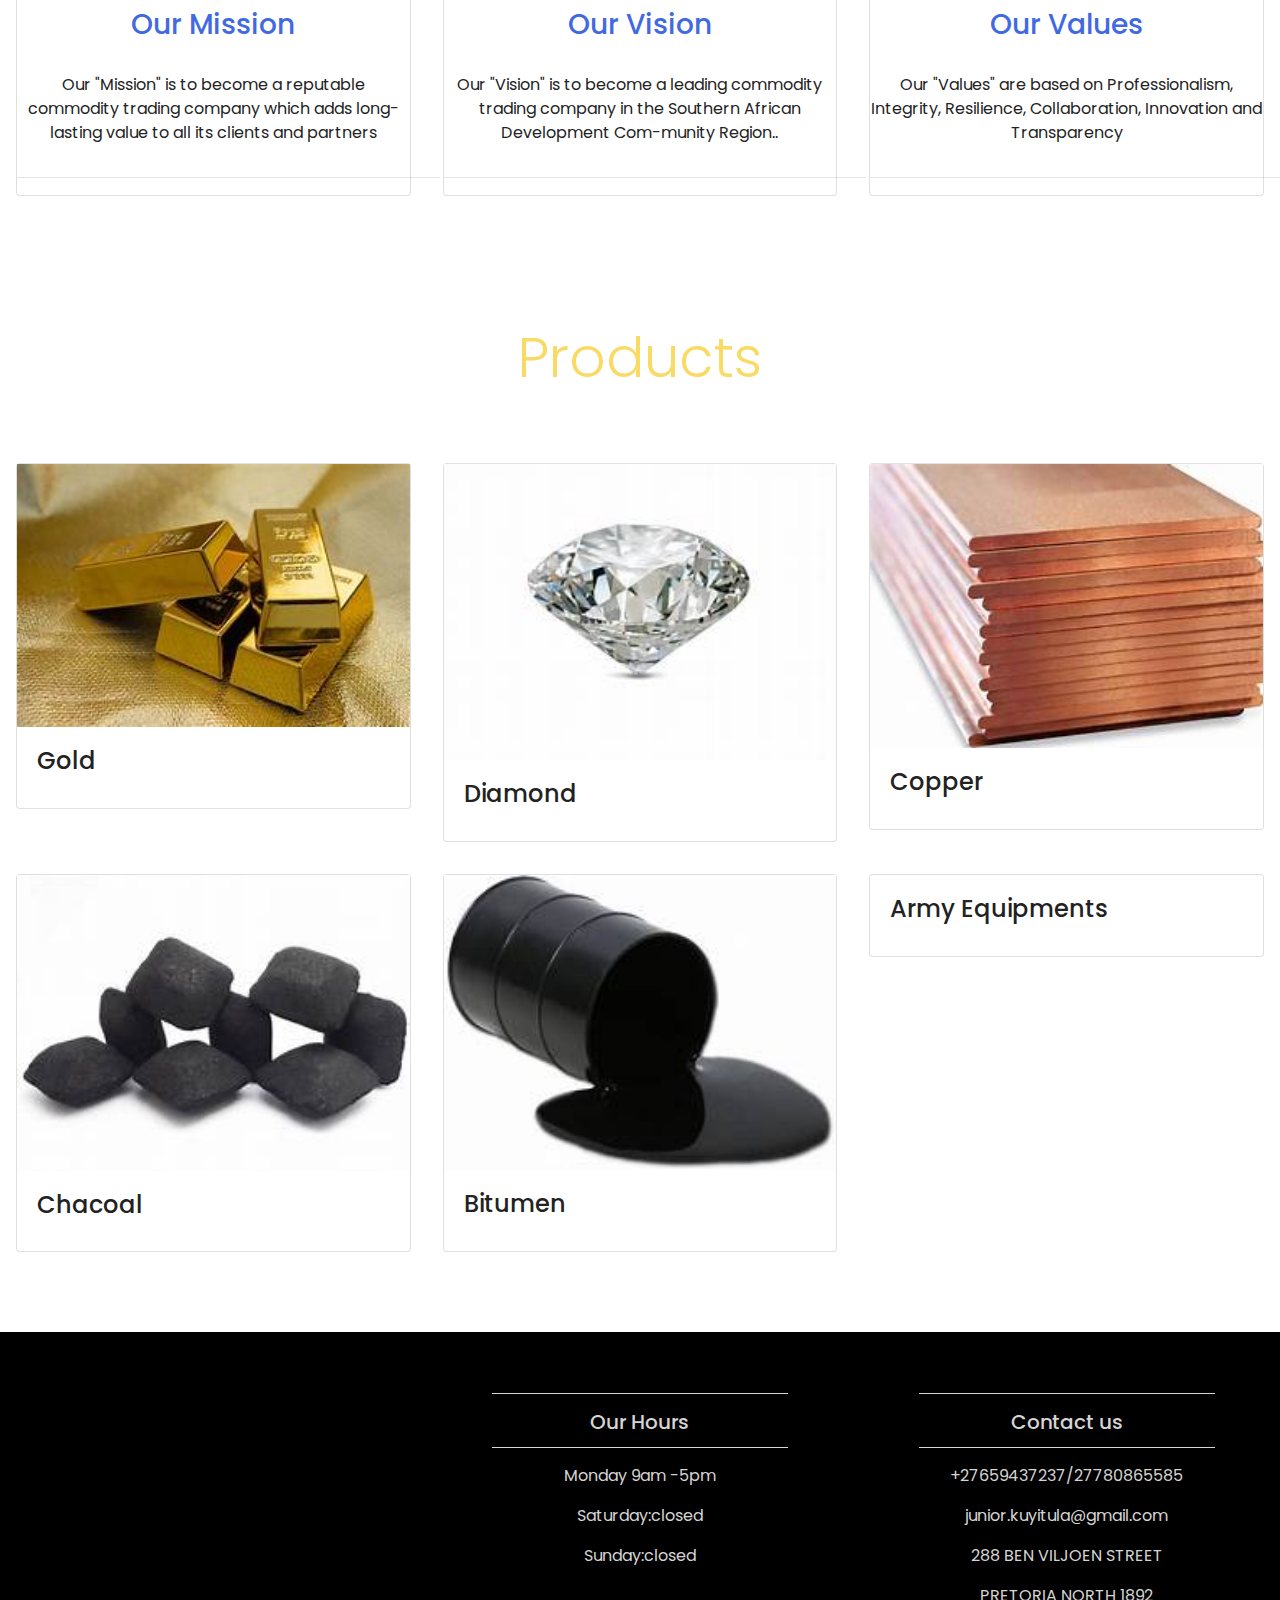
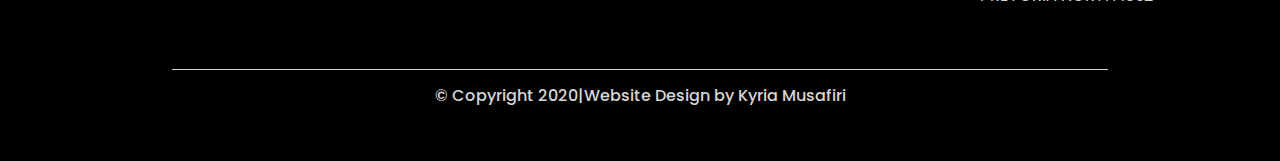
==== commit 1d05c0e2: "first commit" ====
--- a/index.html
+++ b/index.html
@@ -19,7 +19,7 @@
     <!-- Navigation -->
     <nav class="navbar navbar-expand-md  navbar-dark sticky-top" id="k" >
         <div class="container-fluid">
-            <a href="#" class="navbar-brand"><img src="img/logo.PNG"></a>
+            <a href="#" class="navbar-brand"><img src="img/logo7.PNG"></a>
             <button class="navbar-toggler" type="button" data-toggle="collapse" data-target="#navbarResponsive">
                 <span class="navbar-toggler-icon"></span>
             </button>
